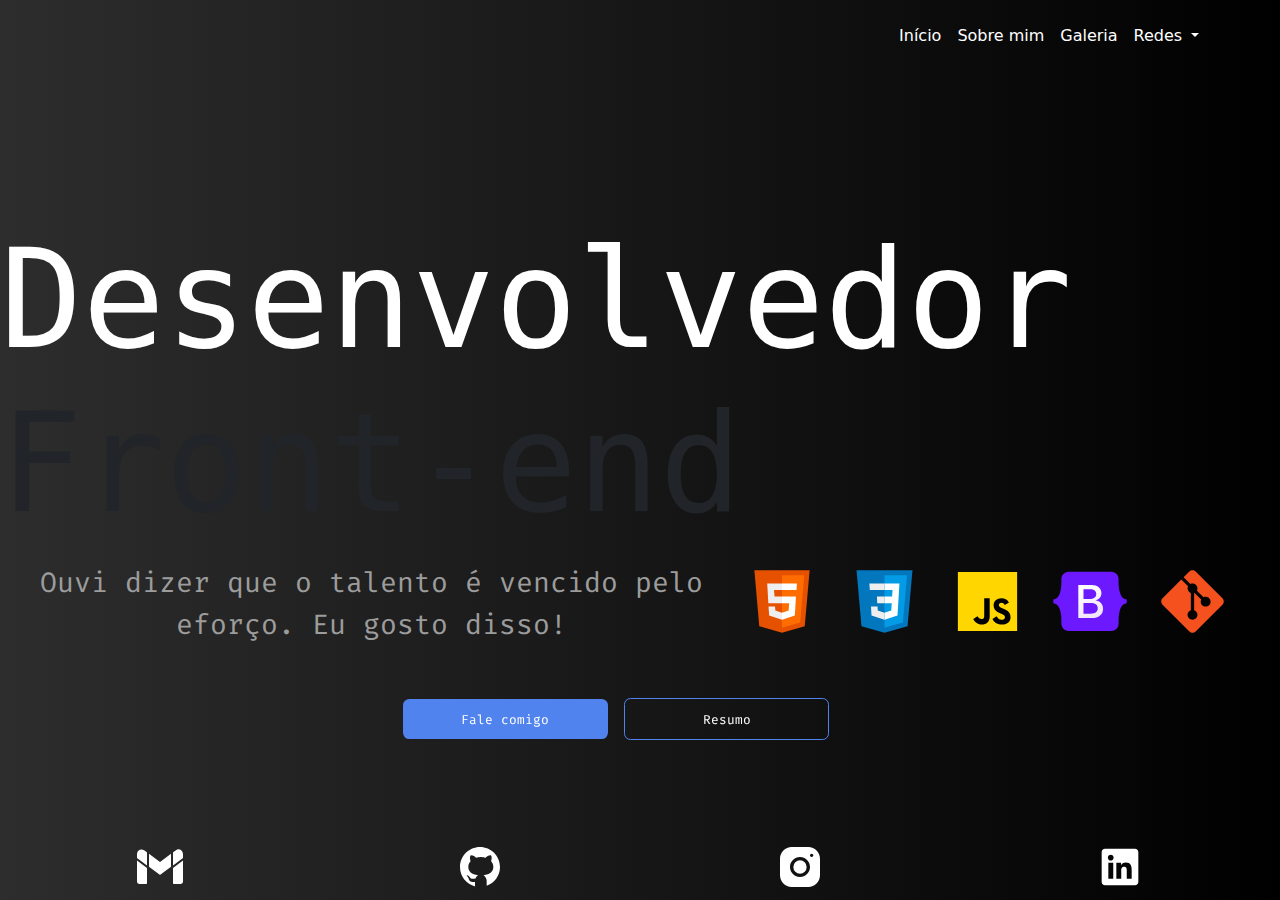
==== index.html @ a31612d9 "Ajustes" ====
<!DOCTYPE html>
<html lang="pt-br">
  <head>
    <meta charset="UTF-8" />
    <meta name="viewport" content="width=device-width, initial-scale=1.0" />
    <title>Agência ficticia</title>
    <link rel="stylesheet" href="css/style.css" />
    <link
      href="https://cdn.jsdelivr.net/npm/bootstrap@5.3.3/dist/css/bootstrap.min.css"
      rel="stylesheet"
      integrity="sha384-QWTKZyjpPEjISv5WaRU9OFeRpok6YctnYmDr5pNlyT2bRjXh0JMhjY6hW+ALEwIH"
      crossorigin="anonymous"
    />
  </head>
  <body>
    <header class="container-fluid p-2 text-center">
      <nav class="navbar navbar-expand-lg bg-transparent">
        <div class="container-fluid col-md-11">
          <hr />
          <a class="navbar-brand" href="#"> </a>
          <button
            class="navbar-toggler"
            type="button"
            data-bs-toggle="collapse"
            data-bs-target="#navbarNavDropdown"
            aria-controls="navbarNavDropdown"
            aria-expanded="false"
            aria-label="Toggle navigation"
          >
            <span class="navbar-toggler-icon"></span>
          </button>
          <div
            class="collapse navbar-collapse justify-content-end"
            id="navbarNavDropdown"
          >
            <ul class="navbar-nav">
              <li class="nav-item">
                <a class="nav-link text-white" aria-current="page" href="#"
                  >Início</a
                >
              </li>
              <li class="nav-item">
                <a class="nav-link text-white" href="#">Sobre mim</a>
              </li>
              <li class="nav-item">
                <a class="nav-link text-white" href="#">Galeria</a>
              </li>
              <li class="nav-item dropdown">
                <a
                  class="nav-link dropdown-toggle text-white"
                  href="#"
                  role="button"
                  data-bs-toggle="dropdown"
                  aria-expanded="false"
                >
                  Redes
                </a>
                <ul class="dropdown-menu cont bg-transparent">
                  <li>
                    <a class="dropdown-item text-white" href="#">Likedln</a>
                  </li>
                  <hr class="text-white" />
                  <li>
                    <a class="dropdown-item text-white" href="#">GitHub</a>
                  </li>
                  <hr class="text-white" />
                  <li>
                    <a class="dropdown-item text-white" href="#">Instagram</a>
                  </li>
                  <hr />
                </ul>
              </li>
            </ul>
          </div>
        </div>
      </nav>
    </header>

    <main
      class="row full-height container-fluid"
    >
      <section
        id="text-appresentation"
        class="col-12 container-fluid  d-flex justify-content-center align-items-center"
      >
        <div id="content" class="row d-flex">
          <h1
            id="text-appresentation1"
            class="col-12 col-md-7 text-nowrap text-white text-center w-auto m-0 p-0"
          >
            Desenvolvedor
          </h1>
          <h1
            id="text-appresentation2"
            class="col-12 col-md-5 text-nowrap text-center w-auto m-0 p-0"
          >
            Front-end
          </h1>
        </div>
      </section>

      <section id="tec-apresetation" class="row justify-content-space-evenly">

        <p class=" text-appresentation col-7 text-center  m-0 p-0">
          Ouvi dizer que o talento é vencido pelo eforço. Eu gosto disso!
        </p>
        

          <div class=" text-center col-1">
            <img
              src="assets/img/html-5.svg"
              alt="HTML5"
              class="icon img-fluid"
            />
          </div>

          <div class=" text-center  col-1">
            <img src="assets/img/css3.svg" alt="CSS3" class="icon img-fluid" />
          </div>

          <div class=" text-center  col-1">
            <img
              src="assets/img/javascript.svg"
              alt="JAVASCRIPT"
              class="icon img-fluid"
            />
          </div>

          <div class=" text-center col-1">
            <img
              src="assets/img/bootstrap.svg"
              alt="BOOTSTRAP"
              class="icon img-fluid"
            />
          </div>

          <div class=" text-center col-1">
            <img src="assets/img/git.svg" alt="GIT" class="icon img-fluid" />
          </div>

        
      </section>

      <section class="row d-collum justify-content-space-evenly fixed-bottom mb-3 pb-5">
        <div class="bt-links row d-flex justify-content-center align-items-center gap-3 mb-5 pb-5">
          <a class="butom-2 col-2 col-md-2 text-nowrap" href="#">Fale comigo</a>
          <a class="butom-1 col-2 col-md-2" href="#" role="button">Resumo</a> 
        </div>         
      </section>


      <section class="fixed-bottom">


        <div class="link-footer row d-flex justify-content-around align-items-center mb-2">

          <div class="col-4 align-items-center text-center w-auto m-0 p-0">
            <a href="#">
            <img
              src="assets/img/gmail.svg"
              alt="gmail"
              class="icon-foot img-fluid"
            />
            </a>
          </div>
          <div class="col-4 align-items-center text-center w-auto m-0 p-0">
            <a href="#">
            <img
              src="assets/img/github.svg"
              alt="github"
              class="icon-foot img-fluid"
            />
            </a>
          </div>
          <div class="col-4 align-items-center text-center w-auto m-0 p-0">
            <a href="#">
            <img
              src="assets/img/instagram.svg"
              alt="instagram"
              class="icon-foot img-fluid"
            />
            </a>
          </div>
          <div class="col-4 align-items-center text-center w-auto m-0 p-0">
            <a href="#">
            <img
              src="assets/img/linkedin.svg"
              alt="linkedln"
              class="icon-foot img-fluid"
            />
            </a>
          </div>

        </div>
      </section>
    </main>

    <script
      src="https://cdn.jsdelivr.net/npm/bootstrap@5.3.3/dist/js/bootstrap.bundle.min.js"
      integrity="sha384-YvpcrYf0tY3lHB60NNkmXc5s9fDVZLESaAA55NDzOxhy9GkcIdslK1eN7N6jIeHz"
      crossorigin="anonymous"
    ></script>
    <script src="js/script.js"></script>
  </body>
</html>
---- css/style.css ----
@import url("https://fonts.cdnfonts.com/css/futura-display");
@import url("https://fonts.googleapis.com/css2?family=Fira+Code:wght@300..700&display=swap");

* {
  margin: 0;
  padding: 0;
  box-sizing: border-box;
}

body {
  background: linear-gradient(to right, #2d2d2d, #000);
  overflow-x: hidden;
}

#text-appresentation1,
#text-appresentation2 {
  font-family: "Futura display", monospace;
  font-size: 10.7vw;
}

#text-appresentation1 {
  color: #fff;
}

#text-appresentation1 {
  color: #585858;
}

.navbar-toggler-icon {
  filter: invert(1);
}

.icon {
  width: 100px;
}

.text-appresentation {
  font-family: "Fira code", monospace;
  color: #9c9c9c;
  font-size: 2.196vw;
}

main {
  min-height: 80vh; /* Define uma altura mínima para centralizar sem espaçar demais */
  display: flex;
  justify-content: center;
  align-items: center;
  flex-direction: column;
  gap: 1rem !important; /* Ajuste o espaço entre os elementos */
}

.icon-foot {
  filter: invert(1);
  width: 50px;
}

.butom-2 {
  display: flex;
  justify-content: center;
  align-items: center;
  background-color: #5083ee;
  color: #fff;
  text-decoration: none;
  border-radius: 0.5vw;
  padding: 0.8vw;
  font-family: "Fira code", monospace;
  font-size: 1vw;
}

.butom-2:hover {
  background-color: #456dc4;
  color: #fff;
}

.butom-1 {
  display: flex;
  justify-content: center;
  align-items: center;
  color: #fff;
  border: solid 0.1vw #5083ee;
  text-decoration: none;
  border-radius: 0.5vw;
  padding: 0.8vw;
  font-family: "Fira code", monospace;
  font-size: 1vw;
}

.butom-1:hover {
  background-color: #5083ee;
  color: #fff;
}

.nav-link:hover {
  text-decoration: underline 0.2vw;
}
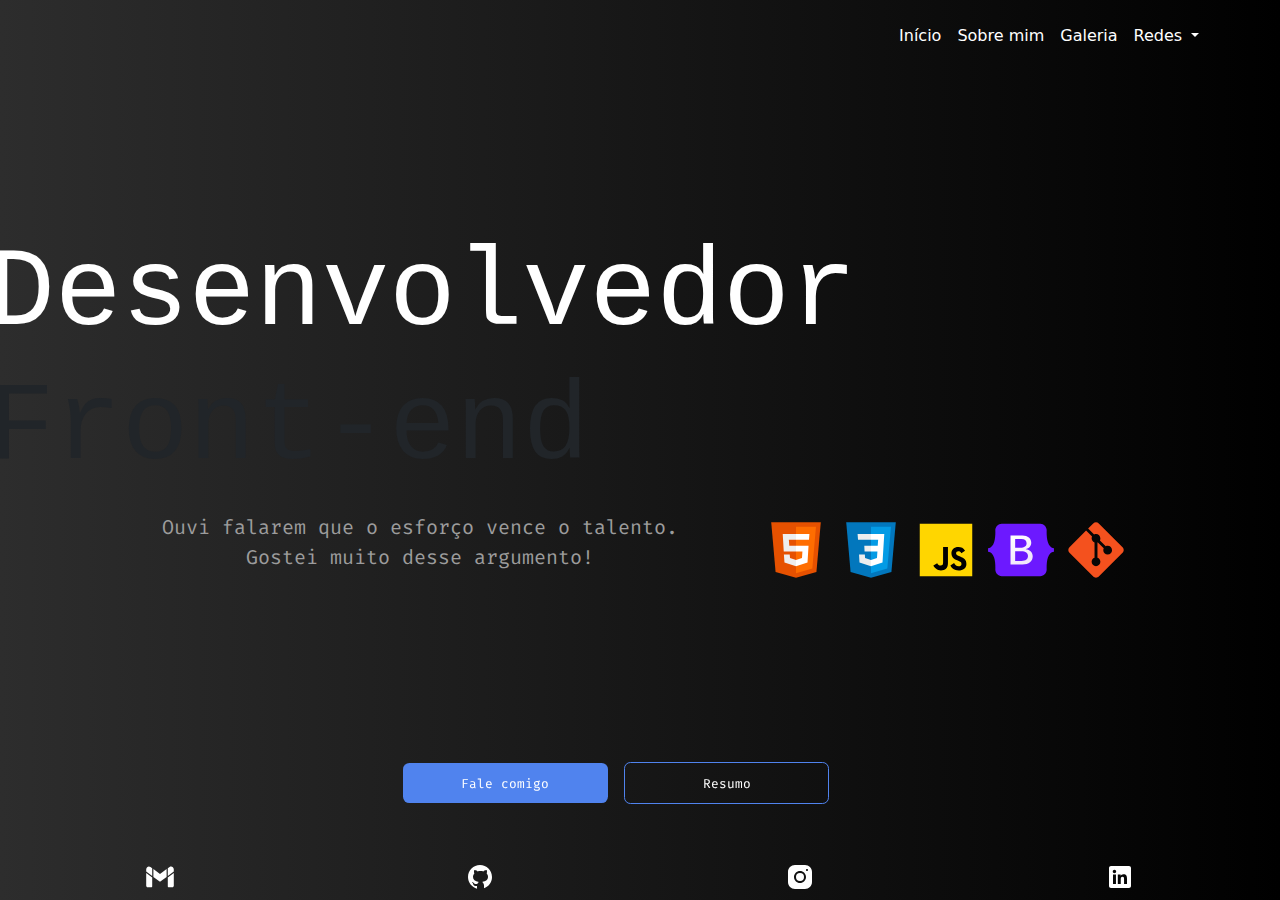
==== commit f397da47: "Correção de layout geral" ====
--- a/index.html
+++ b/index.html
@@ -5,6 +5,7 @@
     <meta name="viewport" content="width=device-width, initial-scale=1.0" />
     <title>Agência ficticia</title>
     <link rel="stylesheet" href="css/style.css" />
+    <meta http-equiv="X-UA-Compatible" content="ie=edge">
     <link
       href="https://cdn.jsdelivr.net/npm/bootstrap@5.3.3/dist/css/bootstrap.min.css"
       rel="stylesheet"
@@ -76,12 +77,10 @@
       </nav>
     </header>
 
-    <main
-      class="row full-height container-fluid"
-    >
+    <main class="row full-height pb-5">
       <section
         id="text-appresentation"
-        class="col-12 container-fluid  d-flex justify-content-center align-items-center"
+        class="col-12 container-fluid d-flex justify-content-center align-items-center"
       >
         <div id="content" class="row d-flex">
           <h1
@@ -99,98 +98,75 @@
         </div>
       </section>
 
-      <section id="tec-apresetation" class="row justify-content-space-evenly">
+      <section id="tec-apresetation">
+        <div class="content-text-tec row justify-content-around align-items-center ">
 
-        <p class=" text-appresentation col-7 text-center  m-0 p-0">
-          Ouvi dizer que o talento é vencido pelo eforço. Eu gosto disso!
-        </p>
-        
+        <div class="text-apresentacao col-7 text-center align-self-start">
+          <p>Ouvi falarem que o esforço vence o talento. <br> Gostei muito desse argumento!</p>
+        </div>
+        <div class="img-tec col-5 justify-content-start text-start ">
+          <img src="assets/img/html-5.svg" alt="HTML5" class="icon img-fluid " />
+          <img src="assets/img/css3.svg" alt="CSS3" class="icon img-fluid " />
+          <img src="assets/img/javascript.svg" alt="JAVASCRIPT" class="icon img-fluid " />
+          <img src="assets/img/bootstrap.svg" alt="BOOTSTRAP" class="icon img-fluid " />
+          <img src="assets/img/git.svg" alt="GIT" class="icon img-fluid"  />
+        </div>
 
-          <div class=" text-center col-1">
-            <img
-              src="assets/img/html-5.svg"
-              alt="HTML5"
-              class="icon img-fluid"
-            />
-          </div>
+        </div>
 
-          <div class=" text-center  col-1">
-            <img src="assets/img/css3.svg" alt="CSS3" class="icon img-fluid" />
-          </div>
-
-          <div class=" text-center  col-1">
-            <img
-              src="assets/img/javascript.svg"
-              alt="JAVASCRIPT"
-              class="icon img-fluid"
-            />
-          </div>
-
-          <div class=" text-center col-1">
-            <img
-              src="assets/img/bootstrap.svg"
-              alt="BOOTSTRAP"
-              class="icon img-fluid"
-            />
-          </div>
-
-          <div class=" text-center col-1">
-            <img src="assets/img/git.svg" alt="GIT" class="icon img-fluid" />
-          </div>
-
-        
       </section>
 
-      <section class="row d-collum justify-content-space-evenly fixed-bottom mb-3 pb-5">
-        <div class="bt-links row d-flex justify-content-center align-items-center gap-3 mb-5 pb-5">
+      <section
+        class="row d-collum justify-content-space-evenly fixed-bottom mb-0 pb-5"
+      >
+        <div
+          class="bt-links row d-flex justify-content-center align-items-center gap-3 mb-0 pb-5"
+        >
           <a class="butom-2 col-2 col-md-2 text-nowrap" href="#">Fale comigo</a>
-          <a class="butom-1 col-2 col-md-2" href="#" role="button">Resumo</a> 
-        </div>         
+          <a class="butom-1 col-2 col-md-2" href="#" role="button">Resumo</a>
+        </div>
       </section>
 
-
       <section class="fixed-bottom">
-
-
-        <div class="link-footer row d-flex justify-content-around align-items-center mb-2">
-
+        <div
+          class="link-footer row d-flex justify-content-around align-items-center mb-2"
+        >
           <div class="col-4 align-items-center text-center w-auto m-0 p-0">
             <a href="#">
-            <img
-              src="assets/img/gmail.svg"
-              alt="gmail"
-              class="icon-foot img-fluid"
-            />
+              <img
+                src="assets/img/gmail.svg"
+                alt="gmail"
+                class="icon-foot img-fluid"
+              />
             </a>
           </div>
           <div class="col-4 align-items-center text-center w-auto m-0 p-0">
             <a href="#">
-            <img
-              src="assets/img/github.svg"
-              alt="github"
-              class="icon-foot img-fluid"
-            />
+              <img
+                src="assets/img/github.svg"
+                alt="github"
+                class="icon-foot img-fluid"
+              />
             </a>
           </div>
           <div class="col-4 align-items-center text-center w-auto m-0 p-0">
             <a href="#">
-            <img
-              src="assets/img/instagram.svg"
-              alt="instagram"
-              class="icon-foot img-fluid"
-            />
+              <img
+                src="assets/img/instagram.svg"
+                alt="instagram"
+                class="icon-foot img-fluid"
+              />
             </a>
           </div>
           <div class="col-4 align-items-center text-center w-auto m-0 p-0">
             <a href="#">
-            <img
-              src="assets/img/linkedin.svg"
-              alt="linkedln"
-              class="icon-foot img-fluid"
-            />
+              <img
+                src="assets/img/linkedin.svg"
+                alt="linkedln"
+                class="icon-foot img-fluid"
+              />
             </a>
           </div>
-
         </div>
       </section>
     </main>
--- a/css/style.css
+++ b/css/style.css
@@ -15,7 +15,7 @@
 #text-appresentation1,
 #text-appresentation2 {
   font-family: "Futura display", monospace;
-  font-size: 10.7vw;
+  font-size: 8.7vw;
 }
 
 #text-appresentation1 {
@@ -31,13 +31,19 @@
 }
 
 .icon {
-  width: 100px;
+  width: 70px;
 }
 
-.text-appresentation {
+.text-apresentacao {
   font-family: "Fira code", monospace;
   color: #9c9c9c;
-  font-size: 2.196vw;
+  font-size: 20px;
+}
+
+.text-apresentacao p {
+    display: block;
+    position: relative;
+    left: 4.026vw;
 }
 
 main {
@@ -51,7 +57,7 @@
 
 .icon-foot {
   filter: invert(1);
-  width: 50px;
+  width: 30px;
 }
 
 .butom-2 {
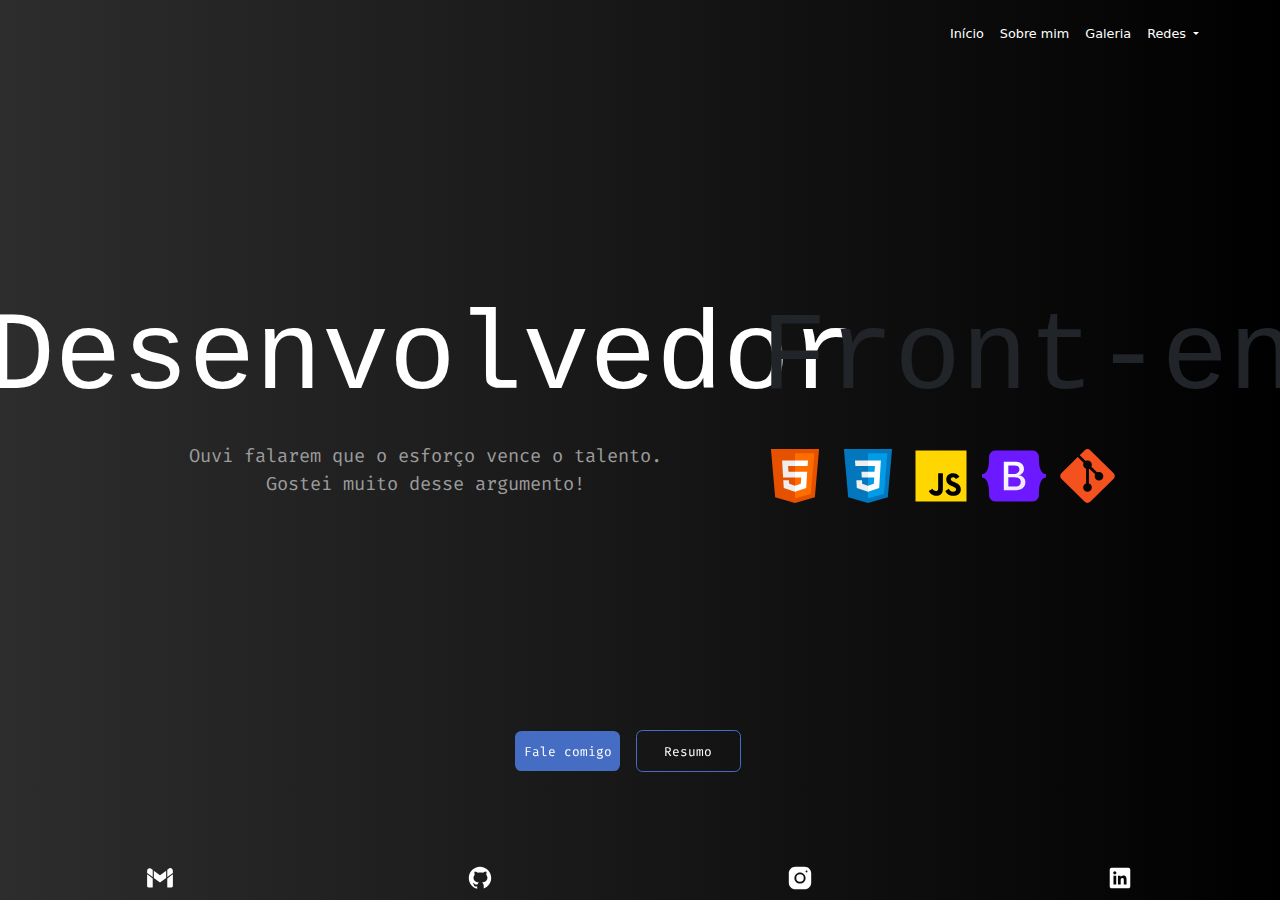
==== commit 5dd08ead: "Ajustes responsividade" ====
--- a/index.html
+++ b/index.html
@@ -4,14 +4,16 @@
     <meta charset="UTF-8" />
     <meta name="viewport" content="width=device-width, initial-scale=1.0" />
     <title>Agência ficticia</title>
-    <link rel="stylesheet" href="css/style.css" />
-    <meta http-equiv="X-UA-Compatible" content="ie=edge">
     <link
       href="https://cdn.jsdelivr.net/npm/bootstrap@5.3.3/dist/css/bootstrap.min.css"
       rel="stylesheet"
       integrity="sha384-QWTKZyjpPEjISv5WaRU9OFeRpok6YctnYmDr5pNlyT2bRjXh0JMhjY6hW+ALEwIH"
       crossorigin="anonymous"
     />
+    <link rel="stylesheet" href="./css/style.css" />
+    <link rel="stylesheet" href="./css/query.css" />
+    <meta http-equiv="X-UA-Compatible" content="ie=edge">
+    
   </head>
   <body>
     <header class="container-fluid p-2 text-center">
@@ -77,7 +79,7 @@
       </nav>
     </header>
 
-    <main class="row full-height pb-5">
+    <main class="row full-height pb-5 justify-content-center">
       <section
         id="text-appresentation"
         class="col-12 container-fluid d-flex justify-content-center align-items-center"
@@ -85,13 +87,13 @@
         <div id="content" class="row d-flex">
           <h1
             id="text-appresentation1"
-            class="col-12 col-md-7 text-nowrap text-white text-center w-auto m-0 p-0"
+            class="col-12 col-md-7 text-nowrap text-white text-center  m-0 p-0"
           >
             Desenvolvedor
           </h1>
           <h1
             id="text-appresentation2"
-            class="col-12 col-md-5 text-nowrap text-center w-auto m-0 p-0"
+            class="col-12 col-md-5 text-nowrap text-center  m-0 p-0.1"
           >
             Front-end
           </h1>
@@ -99,12 +101,12 @@
       </section>
 
       <section id="tec-apresetation">
-        <div class="content-text-tec row justify-content-around align-items-center ">
+        <div class="content-text-tec row justify-content-around ">
 
-        <div class="text-apresentacao col-7 text-center align-self-start">
+        <div class="text-apresentacao col-12 col-md-7 text-center pe-0 me-0">
           <p>Ouvi falarem que o esforço vence o talento. <br> Gostei muito desse argumento!</p>
         </div>
-        <div class="img-tec col-5 justify-content-start text-start ">
+        <div class="img-tec col-12 col-md-5 justify-content-start text-center text-md-start ">
           <img src="assets/img/html-5.svg" alt="HTML5" class="icon img-fluid " />
           <img src="assets/img/css3.svg" alt="CSS3" class="icon img-fluid " />
           <img src="assets/img/javascript.svg" alt="JAVASCRIPT" class="icon img-fluid " />
@@ -117,17 +119,17 @@
       </section>
 
       <section
-        class="row d-collum justify-content-space-evenly fixed-bottom mb-0 pb-5"
+        class="row d-collum justify-content-space-evenly fixed-bottom mb-0 pb-5 pe-0"
       >
         <div
-          class="bt-links row d-flex justify-content-center align-items-center gap-3 mb-0 pb-5"
+          class="bt-links row d-flex justify-content-center align-items-center gap-3 mb-0 pb-5 pe-0"
         >
-          <a class="butom-2 col-2 col-md-2 text-nowrap" href="#">Fale comigo</a>
-          <a class="butom-1 col-2 col-md-2" href="#" role="button">Resumo</a>
+          <a class="butom-2 col-5 col-md-1 text-nowrap" href="#">Fale comigo</a>
+          <a class="butom-1 col-5 col-md-1" href="#" role="button">Resumo</a>
         </div>
       </section>
 
-      <section class="fixed-bottom">
+      <section class="footer fixed-bottom">
         <div
           class="link-footer row d-flex justify-content-around align-items-center mb-2"
         >
--- a/css/style.css
+++ b/css/style.css
@@ -6,6 +6,7 @@
   padding: 0;
   box-sizing: border-box;
 }
+
 
 body {
   background: linear-gradient(to right, #2d2d2d, #000);
@@ -31,19 +32,13 @@
 }
 
 .icon {
-  width: 70px;
+  width: 5.321vw;
 }
 
 .text-apresentacao {
   font-family: "Fira code", monospace;
   color: #9c9c9c;
-  font-size: 20px;
-}
-
-.text-apresentacao p {
-    display: block;
-    position: relative;
-    left: 4.026vw;
+  font-size: 1.464vw;
 }
 
 main {
@@ -57,14 +52,18 @@
 
 .icon-foot {
   filter: invert(1);
-  width: 30px;
+  width: 2.196vw;
+}
+
+.nav-link {
+  font-size: 1vw;
 }
 
 .butom-2 {
   display: flex;
   justify-content: center;
   align-items: center;
-  background-color: #5083ee;
+  background-color: #456dc4;
   color: #fff;
   text-decoration: none;
   border-radius: 0.5vw;
@@ -74,7 +73,7 @@
 }
 
 .butom-2:hover {
-  background-color: #456dc4;
+  background-color: #5083ee;
   color: #fff;
 }
 
@@ -83,7 +82,7 @@
   justify-content: center;
   align-items: center;
   color: #fff;
-  border: solid 0.1vw #5083ee;
+  border: solid 0.1vw #456dc4;
   text-decoration: none;
   border-radius: 0.5vw;
   padding: 0.8vw;
@@ -92,10 +91,28 @@
 }
 
 .butom-1:hover {
-  background-color: #5083ee;
+  background-color: #456dc4;
   color: #fff;
 }
 
 .nav-link:hover {
   text-decoration: underline 0.2vw;
 }
+
+.dropdown-item:hover {
+  background-color: #2d2d2d18;
+  text-decoration: underline 0.2vw;
+}
+
+.footer {
+  position: fixed;
+  bottom: 0;
+}
+
+.icon-foot:hover {
+  transform: scale(1.2);
+}
+
+.bt-links {
+  padding-bottom: 5rem !important;
+}--- a/css/query.css
+++ b/css/query.css
@@ -0,0 +1,116 @@
+
+@media (min-width: 768px) {
+
+    .text-apresentacao p {
+        justify-content: center;
+        align-items: center;
+        display: block;
+        position: relative;
+        left: 4.026vw;
+    }
+}
+
+@media (max-width: 767px) {
+
+    #text-appresentation1, #text-appresentation2 {
+        font-size: 10.7vw;
+    }
+
+    .text-apresentacao {
+        font-size: 1.7vw;
+    }
+
+    .text-apresentacao p {
+        justify-content: center;
+        align-items: center;
+        display: block;
+        position: relative;
+        left: 0vw;
+    }
+
+    .icon {
+        width: 7vw;
+    }
+
+    .butom-1, .butom-2 {
+        display: flex;
+        justify-content: center;
+        align-items: center;
+        color: #fff;
+        border: solid 0.1vw #5083ee;
+        text-decoration: none;
+        border-radius: 0.5vw;
+        font-family: "Fira code", monospace;
+        font-size: 2vw;
+        width: 15vw;
+      }
+
+      .icon-foot {
+        width: 5.196vw;
+      }
+
+      .bt-links {
+        padding-bottom: 3rem !important;
+      }
+}
+
+@media (max-width: 585px) {
+
+    #text-appresentation1, #text-appresentation2 {
+        font-size: 15.7vw;
+    }
+
+    .text-apresentacao {
+        font-size: 2.464vw;
+    }
+
+    .icon {
+        width: 10.321vw;
+    }
+
+    .butom-1, .butom-2 {
+        display: flex;
+        justify-content: center;
+        align-items: center;
+        color: #fff;
+        border: solid 0.1vw #5083ee;
+        text-decoration: none;
+        border-radius: 0.5vw;
+        padding: 0.8vw;
+        font-family: "Fira code", monospace;
+        font-size: 3vw;
+        width: 24vw;
+      }
+
+      .icon-foot {
+        width: 5.196vw;
+      }
+
+      .bt-links {
+        padding-bottom: 3rem !important;
+      }
+}
+
+@media (max-width: 576px) {
+    .butom-1, .butom-2 {
+        display: flex;
+        justify-content: center;
+        align-items: center;
+        color: #fff;
+        border: solid 0.1vw #5083ee;
+        text-decoration: none;
+        border-radius: 0.5vw;
+        padding: 0.8vw;
+        font-family: "Fira code", monospace;
+        font-size: 3vw;
+        width: 24vw;
+      }
+
+      .icon-foot {
+        width: 5.196vw;
+      }
+
+      .bt-links {
+        padding-bottom: 3rem !important;
+      }
+}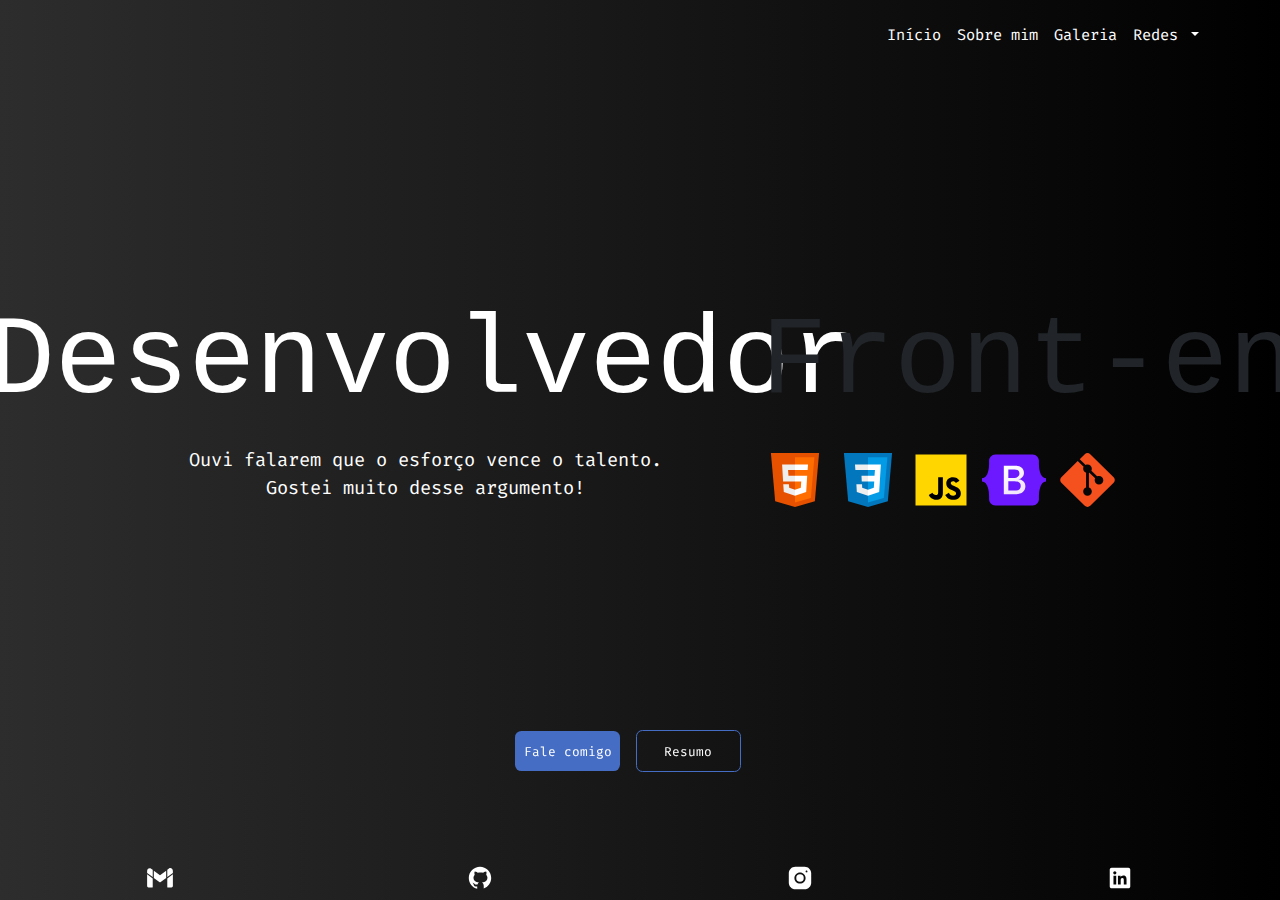
==== commit fb0986ab: "Inicio da seção sobre, ajustes na home" ====
--- a/index.html
+++ b/index.html
@@ -43,7 +43,7 @@
                 >
               </li>
               <li class="nav-item">
-                <a class="nav-link text-white" href="#">Sobre mim</a>
+                <a class="nav-link text-white" href="./pages/sobre.html">Sobre mim</a>
               </li>
               <li class="nav-item">
                 <a class="nav-link text-white" href="#">Galeria</a>
--- a/css/style.css
+++ b/css/style.css
@@ -37,7 +37,7 @@
 
 .text-apresentacao {
   font-family: "Fira code", monospace;
-  color: #9c9c9c;
+  color: #fff;
   font-size: 1.464vw;
 }
 
@@ -55,9 +55,7 @@
   width: 2.196vw;
 }
 
-.nav-link {
-  font-size: 1vw;
-}
+
 
 .butom-2 {
   display: flex;
@@ -95,8 +93,17 @@
   color: #fff;
 }
 
+.nav-link {
+  font-family: "Fira code", monospace;
+  font-size: 1.2vw;
+}
+
 .nav-link:hover {
   text-decoration: underline 0.2vw;
+}
+
+.dropdown-item {
+  font-size: 1.2vw;
 }
 
 .dropdown-item:hover {
--- a/css/query.css
+++ b/css/query.css
@@ -52,6 +52,10 @@
       .bt-links {
         padding-bottom: 3rem !important;
       }
+
+      .nav-link {
+        font-size: 2vw;
+      }
 }
 
 @media (max-width: 585px) {
@@ -89,6 +93,10 @@
       .bt-links {
         padding-bottom: 3rem !important;
       }
+      
+      .nav-link {
+        font-size: 3vw;
+      }
 }
 
 @media (max-width: 576px) {
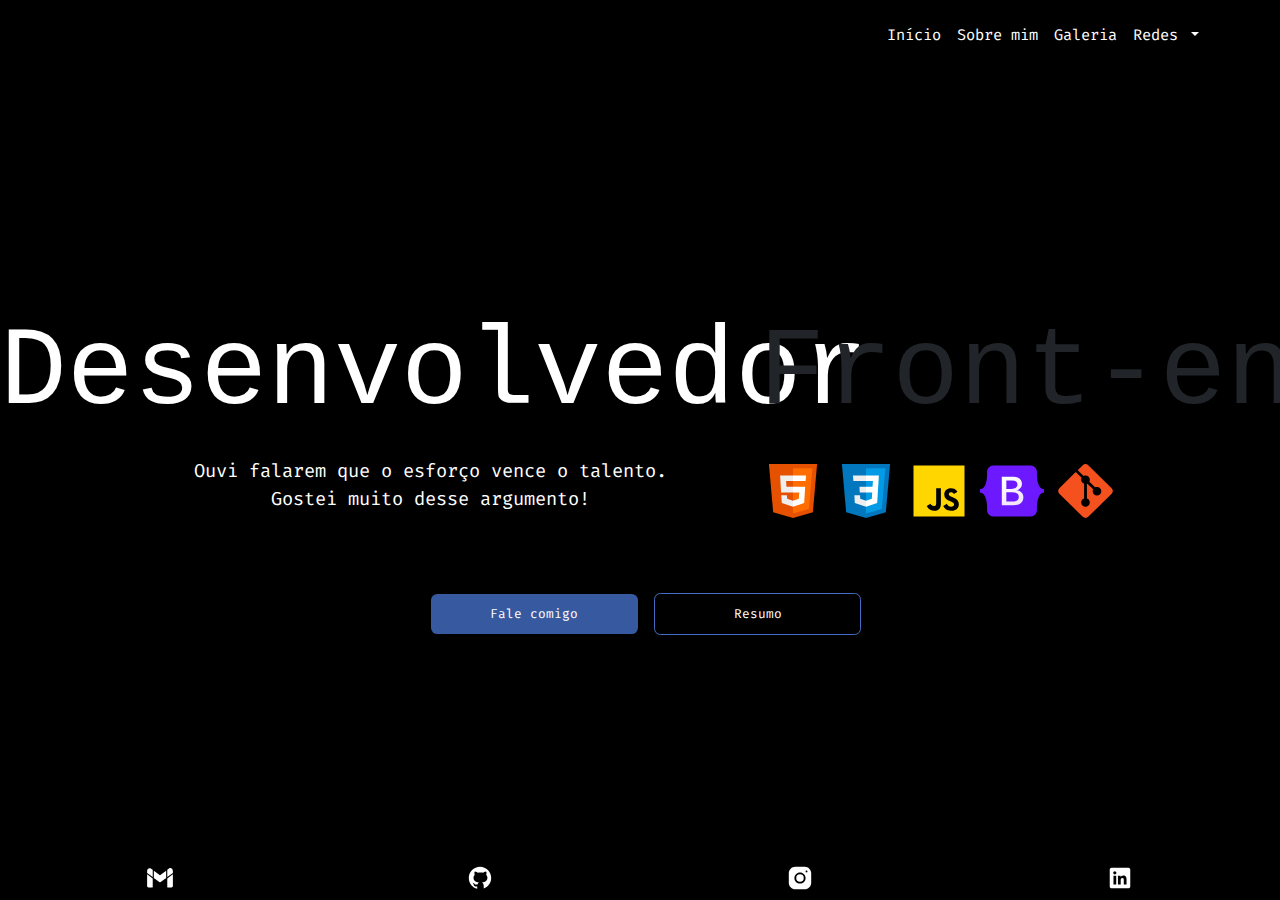
==== commit 544146c4: "Ajustes layout e responsividade" ====
--- a/index.html
+++ b/index.html
@@ -16,7 +16,7 @@
     
   </head>
   <body>
-    <header class="container-fluid p-2 text-center">
+    <header class="container-fluid p-2 mb-md-0 mb-5 pb-md-0 pb-3 mb-xl-5 text-center">
       <nav class="navbar navbar-expand-lg bg-transparent">
         <div class="container-fluid col-md-11">
           <hr />
@@ -38,12 +38,17 @@
           >
             <ul class="navbar-nav">
               <li class="nav-item">
-                <a class="nav-link text-white" aria-current="page" href="#"
+                <a
+                  class="nav-link text-white"
+                  aria-current="page"
+                  href="../index.html"
                   >Início</a
                 >
               </li>
               <li class="nav-item">
-                <a class="nav-link text-white" href="./pages/sobre.html">Sobre mim</a>
+                <a class="nav-link text-white" href="./pages/sobre.html"
+                  >Sobre mim</a
+                >
               </li>
               <li class="nav-item">
                 <a class="nav-link text-white" href="#">Galeria</a>
@@ -62,15 +67,12 @@
                   <li>
                     <a class="dropdown-item text-white" href="#">Likedln</a>
                   </li>
-                  <hr class="text-white" />
                   <li>
                     <a class="dropdown-item text-white" href="#">GitHub</a>
                   </li>
-                  <hr class="text-white" />
                   <li>
                     <a class="dropdown-item text-white" href="#">Instagram</a>
                   </li>
-                  <hr />
                 </ul>
               </li>
             </ul>
@@ -79,57 +81,57 @@
       </nav>
     </header>
 
-    <main class="row full-height pb-5 justify-content-center">
-      <section
-        id="text-appresentation"
-        class="col-12 container-fluid d-flex justify-content-center align-items-center"
-      >
-        <div id="content" class="row d-flex">
-          <h1
-            id="text-appresentation1"
-            class="col-12 col-md-7 text-nowrap text-white text-center  m-0 p-0"
+    <main class="row full-height p-0 m-0 justify-content-center align-items-center">
+      
+        <section
+          id="text-appresentation"
+          class="col-12 d-flex justify-content-center align-items-center mt-5 pt-5"
+        >
+          <div id="content" class="row d-flex">
+            <h1
+              id="text-appresentation1"
+              class="col-12 col-md-7 text-nowrap text-white text-center  m-0 p-0"
+            >
+              Desenvolvedor
+            </h1>
+            <h1
+              id="text-appresentation2"
+              class="col-12 col-md-5 text-nowrap text-center  m-0 p-0.1"
+            >
+              Front-end
+            </h1>
+          </div>
+        </section>
+
+        <section id="tec-apresetation">
+          <div class="content-text-tec row justify-content-around ">
+
+          <div class="text-apresentacao col-12 col-md-7 text-center pe-0 me-0">
+            <p>Ouvi falarem que o esforço vence o talento. <br> Gostei muito desse argumento!</p>
+          </div>
+          <div class="img-tec col-12 col-md-5 justify-content-start text-center text-md-start ">
+            <img src="assets/img/html-5.svg" alt="HTML5" class="icon img-fluid " />
+            <img src="assets/img/css3.svg" alt="CSS3" class="icon img-fluid " />
+            <img src="assets/img/javascript.svg" alt="JAVASCRIPT" class="icon img-fluid " />
+            <img src="assets/img/bootstrap.svg" alt="BOOTSTRAP" class="icon img-fluid " />
+            <img src="assets/img/git.svg" alt="GIT" class="icon img-fluid"  />
+          </div>
+
+          </div>
+
+        </section>
+
+        <section
+          class="row d-collum justify-content-space-evenly"
+        >
+          <div
+            class="bt-links col-12 d-flex justify-content-center align-items-center gap-3 mt-0 mt-0 pt-5 pt-md-5 pb-5 mb-5 pe-0 pd-0 "
           >
-            Desenvolvedor
-          </h1>
-          <h1
-            id="text-appresentation2"
-            class="col-12 col-md-5 text-nowrap text-center  m-0 p-0.1"
-          >
-            Front-end
-          </h1>
-        </div>
-      </section>
-
-      <section id="tec-apresetation">
-        <div class="content-text-tec row justify-content-around ">
-
-        <div class="text-apresentacao col-12 col-md-7 text-center pe-0 me-0">
-          <p>Ouvi falarem que o esforço vence o talento. <br> Gostei muito desse argumento!</p>
-        </div>
-        <div class="img-tec col-12 col-md-5 justify-content-start text-center text-md-start ">
-          <img src="assets/img/html-5.svg" alt="HTML5" class="icon img-fluid " />
-          <img src="assets/img/css3.svg" alt="CSS3" class="icon img-fluid " />
-          <img src="assets/img/javascript.svg" alt="JAVASCRIPT" class="icon img-fluid " />
-          <img src="assets/img/bootstrap.svg" alt="BOOTSTRAP" class="icon img-fluid " />
-          <img src="assets/img/git.svg" alt="GIT" class="icon img-fluid"  />
-        </div>
-
-        </div>
-
-      </section>
-
-      <section
-        class="row d-collum justify-content-space-evenly fixed-bottom mb-0 pb-5 pe-0"
-      >
-        <div
-          class="bt-links row d-flex justify-content-center align-items-center gap-3 mb-0 pb-5 pe-0"
-        >
-          <a class="butom-2 col-5 col-md-1 text-nowrap" href="#">Fale comigo</a>
-          <a class="butom-1 col-5 col-md-1" href="#" role="button">Resumo</a>
-        </div>
-      </section>
-
-      <section class="footer fixed-bottom">
+            <a class="butom-2 col-5 col-md-2 mb-5 text-nowrap mb-xl-0" href="#">Fale comigo</a>
+            <a class="butom-1 col-5 col-md-2 mb-5 mb-xl-0" href="#" role="button">Resumo</a>
+          </div>
+        </section>
+      <section class="footer  mt-5 pt-5 mt-md-0 pt-md-0 mb-0">
         <div
           class="link-footer row d-flex justify-content-around align-items-center mb-2"
         >
--- a/css/style.css
+++ b/css/style.css
@@ -7,9 +7,8 @@
   box-sizing: border-box;
 }
 
-
 body {
-  background: linear-gradient(to right, #2d2d2d, #000);
+  background-color: #000;
   overflow-x: hidden;
 }
 
@@ -17,6 +16,7 @@
 #text-appresentation2 {
   font-family: "Futura display", monospace;
   font-size: 8.7vw;
+  z-index: 1;
 }
 
 #text-appresentation1 {
@@ -42,12 +42,12 @@
 }
 
 main {
-  min-height: 80vh; /* Define uma altura mínima para centralizar sem espaçar demais */
+  min-height: 80vh;
   display: flex;
   justify-content: center;
   align-items: center;
   flex-direction: column;
-  gap: 1rem !important; /* Ajuste o espaço entre os elementos */
+  gap: 1rem !important;
 }
 
 .icon-foot {
@@ -55,13 +55,11 @@
   width: 2.196vw;
 }
 
-
-
 .butom-2 {
   display: flex;
   justify-content: center;
   align-items: center;
-  background-color: #456dc4;
+  background-color: rgb(55, 89, 160);
   color: #fff;
   text-decoration: none;
   border-radius: 0.5vw;
@@ -103,12 +101,15 @@
 }
 
 .dropdown-item {
-  font-size: 1.2vw;
+  border-radius: 0.5vw;
+  background-color: #ffffff18;
+  color: #000;
 }
 
 .dropdown-item:hover {
-  background-color: #2d2d2d18;
-  text-decoration: underline 0.2vw;
+  border-radius: 0.5vw;
+  background-color: #ffffff4f;
+  transform: scale(1.2);
 }
 
 .footer {
@@ -121,5 +122,5 @@
 }
 
 .bt-links {
-  padding-bottom: 5rem !important;
+  padding-bottom: 5rem;
 }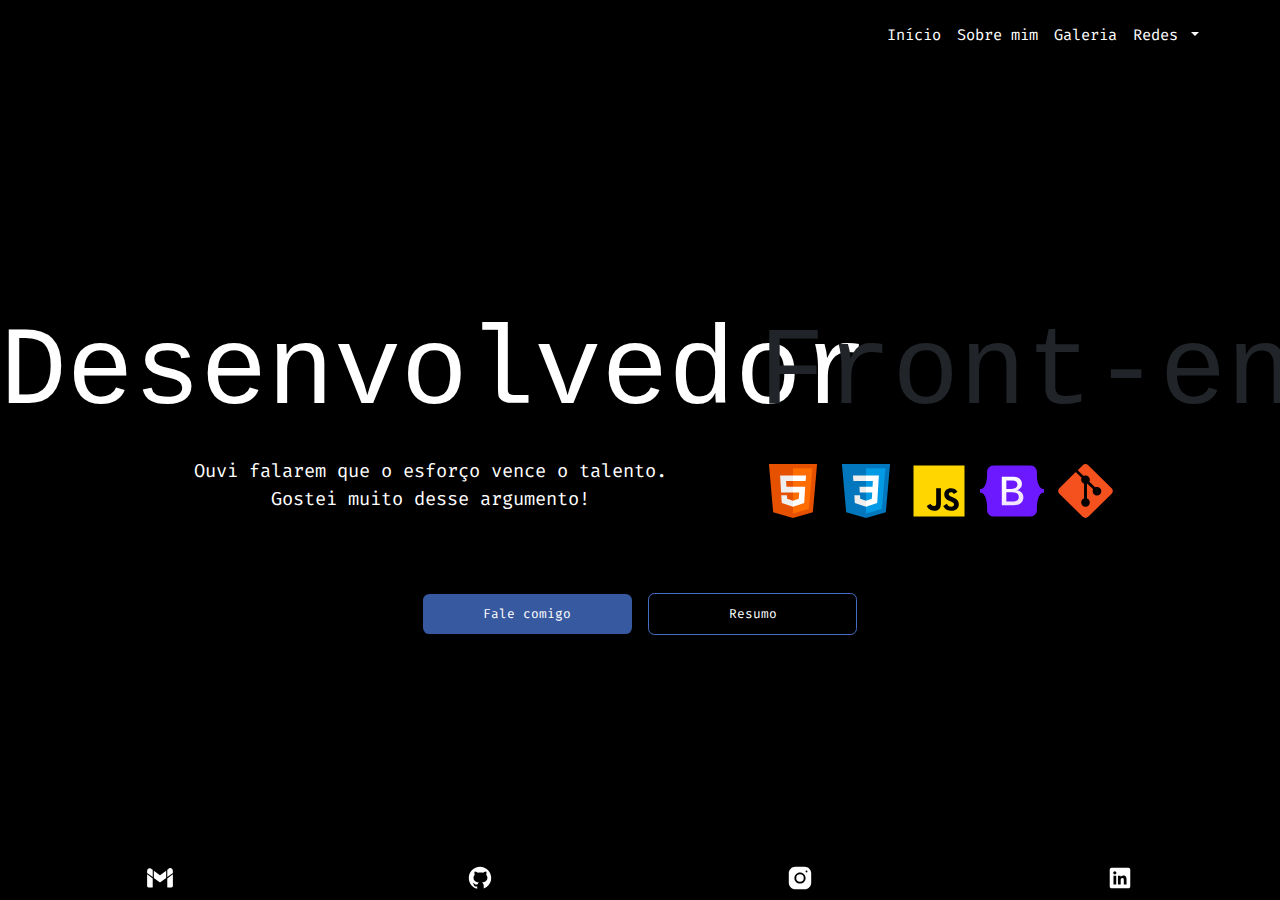
==== commit 600716c7: "É... Advinha sobre o que é esse commit?" ====
--- a/index.html
+++ b/index.html
@@ -41,17 +41,17 @@
                 <a
                   class="nav-link text-white"
                   aria-current="page"
-                  href="../index.html"
+                  href="#"
                   >Início</a
                 >
               </li>
               <li class="nav-item">
-                <a class="nav-link text-white" href="./pages/sobre.html"
+                <a class="nav-link text-white" href="/sobre.html"
                   >Sobre mim</a
                 >
               </li>
               <li class="nav-item">
-                <a class="nav-link text-white" href="#">Galeria</a>
+                <a class="nav-link text-white" href="/galeria.html">Galeria</a>
               </li>
               <li class="nav-item dropdown">
                 <a
@@ -125,7 +125,7 @@
           class="row d-collum justify-content-space-evenly"
         >
           <div
-            class="bt-links col-12 d-flex justify-content-center align-items-center gap-3 mt-0 mt-0 pt-5 pt-md-5 pb-5 mb-5 pe-0 pd-0 "
+            class="bt-links col-12 d-flex justify-content-center align-items-center gap-3 mt-0 mt-0 pt-5 pt-md-5 pb-5 mb-5 px-0 "
           >
             <a class="butom-2 col-5 col-md-2 mb-5 text-nowrap mb-xl-0" href="#">Fale comigo</a>
             <a class="butom-1 col-5 col-md-2 mb-5 mb-xl-0" href="#" role="button">Resumo</a>
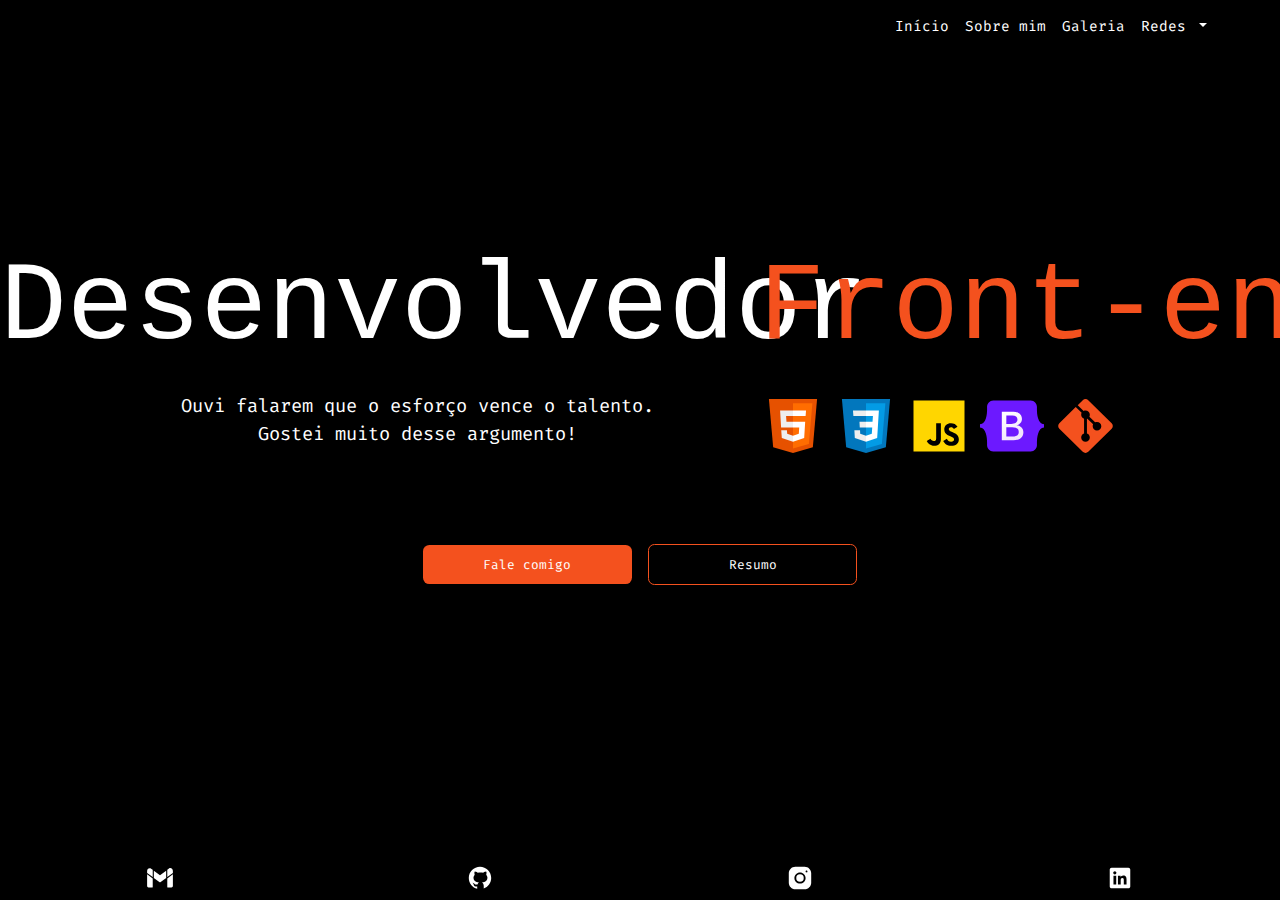
==== commit 2d746689: "ajustes e correções layout" ====
--- a/index.html
+++ b/index.html
@@ -3,7 +3,7 @@
   <head>
     <meta charset="UTF-8" />
     <meta name="viewport" content="width=device-width, initial-scale=1.0" />
-    <title>Agência ficticia</title>
+    <title>Portifólio de Gleidson</title>
     <link
       href="https://cdn.jsdelivr.net/npm/bootstrap@5.3.3/dist/css/bootstrap.min.css"
       rel="stylesheet"
@@ -12,11 +12,12 @@
     />
     <link rel="stylesheet" href="./css/style.css" />
     <link rel="stylesheet" href="./css/query.css" />
-    <meta http-equiv="X-UA-Compatible" content="ie=edge">
-    
+    <meta http-equiv="X-UA-Compatible" content="ie=edge" />
   </head>
   <body>
-    <header class="container-fluid p-2 mb-md-0 mb-5 pb-md-0 pb-3 mb-xl-5 text-center">
+    <header
+      class="container-fluid p-0 mb-md-0 mb-5 pb-md-0 pb-0 mb-xl-0 text-center"
+    >
       <nav class="navbar navbar-expand-lg bg-transparent">
         <div class="container-fluid col-md-11">
           <hr />
@@ -38,20 +39,15 @@
           >
             <ul class="navbar-nav">
               <li class="nav-item">
-                <a
-                  class="nav-link text-white"
-                  aria-current="page"
-                  href="#"
+                <a class="nav-link text-white" aria-current="page" href="#"
                   >Início</a
                 >
               </li>
               <li class="nav-item">
-                <a class="nav-link text-white" href="/sobre.html"
-                  >Sobre mim</a
-                >
+                <a class="nav-link text-white" href="./sobre.html">Sobre mim</a>
               </li>
               <li class="nav-item">
-                <a class="nav-link text-white" href="/galeria.html">Galeria</a>
+                <a class="nav-link text-white" href="./galeria.html">Galeria</a>
               </li>
               <li class="nav-item dropdown">
                 <a
@@ -65,13 +61,28 @@
                 </a>
                 <ul class="dropdown-menu cont bg-transparent">
                   <li>
-                    <a class="dropdown-item text-white" href="#">Likedln</a>
+                    <a
+                      class="dropdown-item text-white"
+                      href="https://www.linkedin.com/in/gleidson-ferreira-5a937620b/"
+                      target="_blank"
+                      >Likedln</a
+                    >
                   </li>
                   <li>
-                    <a class="dropdown-item text-white" href="#">GitHub</a>
+                    <a
+                      class="dropdown-item text-white"
+                      href="https://github.com/Gleidson-cruz"
+                      target="_blank"
+                      >GitHub</a
+                    >
                   </li>
                   <li>
-                    <a class="dropdown-item text-white" href="#">Instagram</a>
+                    <a
+                      class="dropdown-item text-white"
+                      href="https://www.instagram.com/quasedev_/"
+                      target="_blank"
+                      >Instagram</a
+                    >
                   </li>
                 </ul>
               </li>
@@ -81,62 +92,120 @@
       </nav>
     </header>
 
-    <main class="row full-height p-0 m-0 justify-content-center align-items-center">
-      
-        <section
-          id="text-appresentation"
-          class="col-12 d-flex justify-content-center align-items-center mt-5 pt-5"
+    <main
+      class="row full-height p-0 m-0 justify-content-center align-items-center"
+    >
+      <section
+        id="text-appresentation"
+        class="col-12 d-flex justify-content-center align-items-center mt-5 pt-5"
+      >
+        <div id="content" class="row d-flex">
+          <h1
+            id="text-appresentation1"
+            class="col-12 col-lg-7 text-nowrap text-white text-center m-0 p-0"
+          >
+            Desenvolvedor
+          </h1>
+          <h1
+            id="text-appresentation2"
+            class="col-12 col-lg-5 text-nowrap text-center m-0 p-0.1"
+          >
+            Front-end
+          </h1>
+        </div>
+      </section>
+
+      <section id="tec-apresetation">
+        <div class="content-text-tec row justify-content-around d-none d-lg-flex">
+          <div class="text-apresentacao col-lg-7 text-center pe-0 me-0">
+            <p class="text-apresentacao-desktop">
+              Ouvi falarem que o esforço vence o talento. <br />
+              Gostei muito desse argumento!
+            </p>
+          </div>
+        <div
+            class="img-tec col-lg-5 justify-content-start text-center text-lg-start"
+          >
+            <img
+              src="assets/img/html-5.svg"
+              alt="HTML5"
+              class="icon img-fluid"
+            />
+            <img src="assets/img/css3.svg" alt="CSS3" class="icon img-fluid" />
+            <img
+              src="assets/img/javascript.svg"
+              alt="JAVASCRIPT"
+              class="icon img-fluid"
+            />
+            <img
+              src="assets/img/bootstrap.svg"
+              alt="BOOTSTRAP"
+              class="icon img-fluid"
+            />
+            <img src="assets/img/git.svg" alt="GIT" class="icon img-fluid" />
+          </div>
+        </div>
+      </section>
+
+      <section id="tec-apresetation-mobile">
+        <div class="content-text-tec row justify-content-center align-items-center d-flex d-lg-none">
+          <div class="text-apresentacao col-12 text-center p-0 m-0">
+            <p class="text-tec-mobile">
+              Ouvi falarem que o esforço vence o talento. <br />
+              Gostei muito desse argumento!
+            </p>
+          </div>
+        <div
+            class="img-tec col-12 justify-content-center align-items-center text-center text-lg-start"
+          >
+            <img
+              src="assets/img/html-5.svg"
+              alt="HTML5"
+              class="icon img-fluid"
+            />
+            <img src="assets/img/css3.svg" alt="CSS3" class="icon img-fluid" />
+            <img
+              src="assets/img/javascript.svg"
+              alt="JAVASCRIPT"
+              class="icon img-fluid"
+            />
+            <img
+              src="assets/img/bootstrap.svg"
+              alt="BOOTSTRAP"
+              class="icon img-fluid"
+            />
+            <img src="assets/img/git.svg" alt="GIT" class="icon img-fluid" />
+          </div>
+        </div>
+      </section>
+
+      <section class="row d-collum justify-content-space-evenly">
+        <div
+          class="bt-links col-12 d-flex justify-content-center align-items-center gap-3 mt-0 mt-0 pt-5 pt-md-5 pb-5 mb-5 px-0"
         >
-          <div id="content" class="row d-flex">
-            <h1
-              id="text-appresentation1"
-              class="col-12 col-md-7 text-nowrap text-white text-center  m-0 p-0"
-            >
-              Desenvolvedor
-            </h1>
-            <h1
-              id="text-appresentation2"
-              class="col-12 col-md-5 text-nowrap text-center  m-0 p-0.1"
-            >
-              Front-end
-            </h1>
-          </div>
-        </section>
-
-        <section id="tec-apresetation">
-          <div class="content-text-tec row justify-content-around ">
-
-          <div class="text-apresentacao col-12 col-md-7 text-center pe-0 me-0">
-            <p>Ouvi falarem que o esforço vence o talento. <br> Gostei muito desse argumento!</p>
-          </div>
-          <div class="img-tec col-12 col-md-5 justify-content-start text-center text-md-start ">
-            <img src="assets/img/html-5.svg" alt="HTML5" class="icon img-fluid " />
-            <img src="assets/img/css3.svg" alt="CSS3" class="icon img-fluid " />
-            <img src="assets/img/javascript.svg" alt="JAVASCRIPT" class="icon img-fluid " />
-            <img src="assets/img/bootstrap.svg" alt="BOOTSTRAP" class="icon img-fluid " />
-            <img src="assets/img/git.svg" alt="GIT" class="icon img-fluid"  />
-          </div>
-
-          </div>
-
-        </section>
-
-        <section
-          class="row d-collum justify-content-space-evenly"
-        >
-          <div
-            class="bt-links col-12 d-flex justify-content-center align-items-center gap-3 mt-0 mt-0 pt-5 pt-md-5 pb-5 mb-5 px-0 "
-          >
-            <a class="butom-2 col-5 col-md-2 mb-5 text-nowrap mb-xl-0" href="#">Fale comigo</a>
-            <a class="butom-1 col-5 col-md-2 mb-5 mb-xl-0" href="#" role="button">Resumo</a>
-          </div>
-        </section>
-      <section class="footer  mt-5 pt-5 mt-md-0 pt-md-0 mb-0">
+          <a
+            class="butom-2 col-5 col-md-2 mb-5 text-nowrap mb-xl-0"
+            href="mailto:gleidsontech@gmail.com?subject=Olá,%20vim%20pelo%20seu%20portifólio&body=Olá%20Gleidson!%20Vim%20pelo%20seu%20portifólio.%20Podemos%20conversar%20sobre%20um%20projeto?"
+            target="_blank"
+            >Fale comigo</a
+          >
+          <a
+            class="butom-1 col-5 col-md-2 mb-5 mb-xl-0"
+            href="./sobre.html"
+            role="button"
+            >Resumo</a
+          >
+        </div>
+      </section>
+      <section class="footer mt-5 pt-5 mt-md-0 pt-md-0 mb-0">
         <div
           class="link-footer row d-flex justify-content-around align-items-center mb-2"
         >
           <div class="col-4 align-items-center text-center w-auto m-0 p-0">
-            <a href="#">
+            <a
+              href="mailto:gleidsontech@gmail.com?subject=Olá,%20vim%20pelo%20seu%20portifólio&body=Olá%20Gleidson!%20Vim%20pelo%20seu%20portifólio.%20Podemos%20conversar%20sobre%20um%20projeto?"
+              target="_blank"
+            >
               <img
                 src="assets/img/gmail.svg"
                 alt="gmail"
@@ -145,7 +214,7 @@
             </a>
           </div>
           <div class="col-4 align-items-center text-center w-auto m-0 p-0">
-            <a href="#">
+            <a href="https://github.com/Gleidson-cruz" target="_blank">
               <img
                 src="assets/img/github.svg"
                 alt="github"
@@ -154,7 +223,7 @@
             </a>
           </div>
           <div class="col-4 align-items-center text-center w-auto m-0 p-0">
-            <a href="#">
+            <a href="https://www.instagram.com/quasedev_/" target="_blank">
               <img
                 src="assets/img/instagram.svg"
                 alt="instagram"
@@ -163,7 +232,10 @@
             </a>
           </div>
           <div class="col-4 align-items-center text-center w-auto m-0 p-0">
-            <a href="#">
+            <a
+              href="https://www.linkedin.com/in/gleidson-ferreira-5a937620b/"
+              target="_blank"
+            >
               <img
                 src="assets/img/linkedin.svg"
                 alt="linkedln"
@@ -182,4 +254,4 @@
     ></script>
     <script src="js/script.js"></script>
   </body>
-</html>
+</html>--- a/css/style.css
+++ b/css/style.css
@@ -23,8 +23,8 @@
   color: #fff;
 }
 
-#text-appresentation1 {
-  color: #585858;
+#text-appresentation2 {
+  color: #f4511e;
 }
 
 .navbar-toggler-icon {
@@ -39,6 +39,11 @@
   font-family: "Fira code", monospace;
   color: #fff;
   font-size: 1.464vw;
+}
+
+.text-apresentacao-desktop {
+  position: relative;
+  left: 3vw
 }
 
 main {
@@ -59,7 +64,7 @@
   display: flex;
   justify-content: center;
   align-items: center;
-  background-color: rgb(55, 89, 160);
+  background-color: #f4511e;
   color: #fff;
   text-decoration: none;
   border-radius: 0.5vw;
@@ -69,8 +74,8 @@
 }
 
 .butom-2:hover {
-  background-color: #5083ee;
-  color: #fff;
+  background-color: #ac2800;
+  transition: 0.5s ease;
 }
 
 .butom-1 {
@@ -78,7 +83,7 @@
   justify-content: center;
   align-items: center;
   color: #fff;
-  border: solid 0.1vw #456dc4;
+  border: solid 0.1vw #f4511e;
   text-decoration: none;
   border-radius: 0.5vw;
   padding: 0.8vw;
@@ -87,28 +92,24 @@
 }
 
 .butom-1:hover {
-  background-color: #456dc4;
+  background-color: #f4511e;
   color: #fff;
 }
 
 .nav-link {
   font-family: "Fira code", monospace;
-  font-size: 1.2vw;
+  font-size: 0.90rem !important;
 }
 
 .nav-link:hover {
-  text-decoration: underline 0.2vw;
+  transform: scale(1.1);
 }
 
 .dropdown-item {
-  border-radius: 0.5vw;
-  background-color: #ffffff18;
-  color: #000;
+  color: #fff;
 }
 
 .dropdown-item:hover {
-  border-radius: 0.5vw;
-  background-color: #ffffff4f;
   transform: scale(1.2);
 }
 
--- a/css/query.css
+++ b/css/query.css
@@ -1,124 +1,136 @@
-
 @media (min-width: 768px) {
 
-    .text-apresentacao p {
-        justify-content: center;
-        align-items: center;
-        display: block;
-        position: relative;
-        left: 4.026vw;
-    }
 }
 
 @media (max-width: 767px) {
+  #text-appresentation1,
+  #text-appresentation2 {
+    font-size: 10.7vw;
+  }
 
-    #text-appresentation1, #text-appresentation2 {
-        font-size: 10.7vw;
-    }
+  .text-apresentacao {
+    font-size: 1.7vw;
+  }
 
-    .text-apresentacao {
-        font-size: 1.7vw;
-    }
 
-    .text-apresentacao p {
-        justify-content: center;
-        align-items: center;
-        display: block;
-        position: relative;
-        left: 0vw;
-    }
+  .icon {
+    width: 7vw;
+  }
 
-    .icon {
-        width: 7vw;
-    }
+  .butom-1,
+  .butom-2 {
+    display: flex;
+    justify-content: center;
+    align-items: center;
+    color: #fff;
+    border: solid 0.1vw #5083ee;
+    text-decoration: none;
+    border-radius: 0.5vw;
+    font-family: "Fira code", monospace;
+    font-size: 2vw;
+    width: 15vw;
+  }
 
-    .butom-1, .butom-2 {
-        display: flex;
-        justify-content: center;
-        align-items: center;
-        color: #fff;
-        border: solid 0.1vw #5083ee;
-        text-decoration: none;
-        border-radius: 0.5vw;
-        font-family: "Fira code", monospace;
-        font-size: 2vw;
-        width: 15vw;
-      }
+  .icon-foot {
+    width: 5.196vw;
+  }
 
-      .icon-foot {
-        width: 5.196vw;
-      }
+  .bt-links {
+    padding-bottom: 3rem !important;
+  }
 
-      .bt-links {
-        padding-bottom: 3rem !important;
-      }
-
-      .nav-link {
-        font-size: 2vw;
-      }
+  .nav-link {
+    font-size: 2vw;
+  }
 }
 
 @media (max-width: 585px) {
+  #text-appresentation1,
+  #text-appresentation2 {
+    font-size: 15.7vw;
+  }
 
-    #text-appresentation1, #text-appresentation2 {
-        font-size: 15.7vw;
-    }
+  .text-apresentacao {
+    font-size: 2.464vw;
+  }
 
-    .text-apresentacao {
-        font-size: 2.464vw;
-    }
+  .icon {
+    width: 10.321vw;
+  }
 
-    .icon {
-        width: 10.321vw;
-    }
+  .butom-1,
+  .butom-2 {
+    display: flex;
+    justify-content: center;
+    align-items: center;
+    color: #fff;
+    border: solid 0.1vw #5083ee;
+    text-decoration: none;
+    border-radius: 0.5vw;
+    padding: 0.8vw;
+    font-family: "Fira code", monospace;
+    font-size: 3vw;
+    width: 24vw;
+  }
 
-    .butom-1, .butom-2 {
-        display: flex;
-        justify-content: center;
-        align-items: center;
-        color: #fff;
-        border: solid 0.1vw #5083ee;
-        text-decoration: none;
-        border-radius: 0.5vw;
-        padding: 0.8vw;
-        font-family: "Fira code", monospace;
-        font-size: 3vw;
-        width: 24vw;
-      }
+  .icon-foot {
+    width: 5.196vw;
+  }
 
-      .icon-foot {
-        width: 5.196vw;
-      }
+  .bt-links {
+    padding-bottom: 3rem !important;
+  }
 
-      .bt-links {
-        padding-bottom: 3rem !important;
-      }
-      
-      .nav-link {
-        font-size: 3vw;
-      }
+  .nav-link {
+    font-size: 3vw;
+  }
 }
 
 @media (max-width: 576px) {
-    .butom-1, .butom-2 {
-        display: flex;
-        justify-content: center;
-        align-items: center;
-        color: #fff;
-        border: solid 0.1vw #5083ee;
-        text-decoration: none;
-        border-radius: 0.5vw;
-        padding: 0.8vw;
-        font-family: "Fira code", monospace;
-        font-size: 3vw;
-        width: 24vw;
-      }
+  .butom-1,
+  .butom-2 {
+    display: flex;
+    justify-content: center;
+    align-items: center;
+    color: #fff;
+    border: solid 0.1vw #f4511e;
+    text-decoration: none;
+    border-radius: 0.5vw;
+    padding: 0.8vw;
+    font-family: "Fira code", monospace;
+    font-size: 3vw;
+    width: 24vw;
+  }
 
-      .icon-foot {
-        width: 5.196vw;
-      }
+  .icon-foot {
+    width: 5.196vw;
+  }
 
-      .bt-links {
-        padding-bottom: 3rem !important;
-      }
-}+  .bt-links {
+    padding-bottom: 3rem !important;
+  }
+}
+
+@media (max-width: 767px) {
+  .nav-link {
+    font-size: 2vw;
+  }
+}
+
+@media (max-width: 585px) {
+  .nav-link {
+    font-size: 3vw;
+  }
+}
+
+@media (max-width: 767px) {
+  .nav-link {
+    font-size: 2vw;
+  }
+}
+
+@media (max-width: 585px) {
+  .nav-link {
+    font-size: 3vw;
+  }
+}
